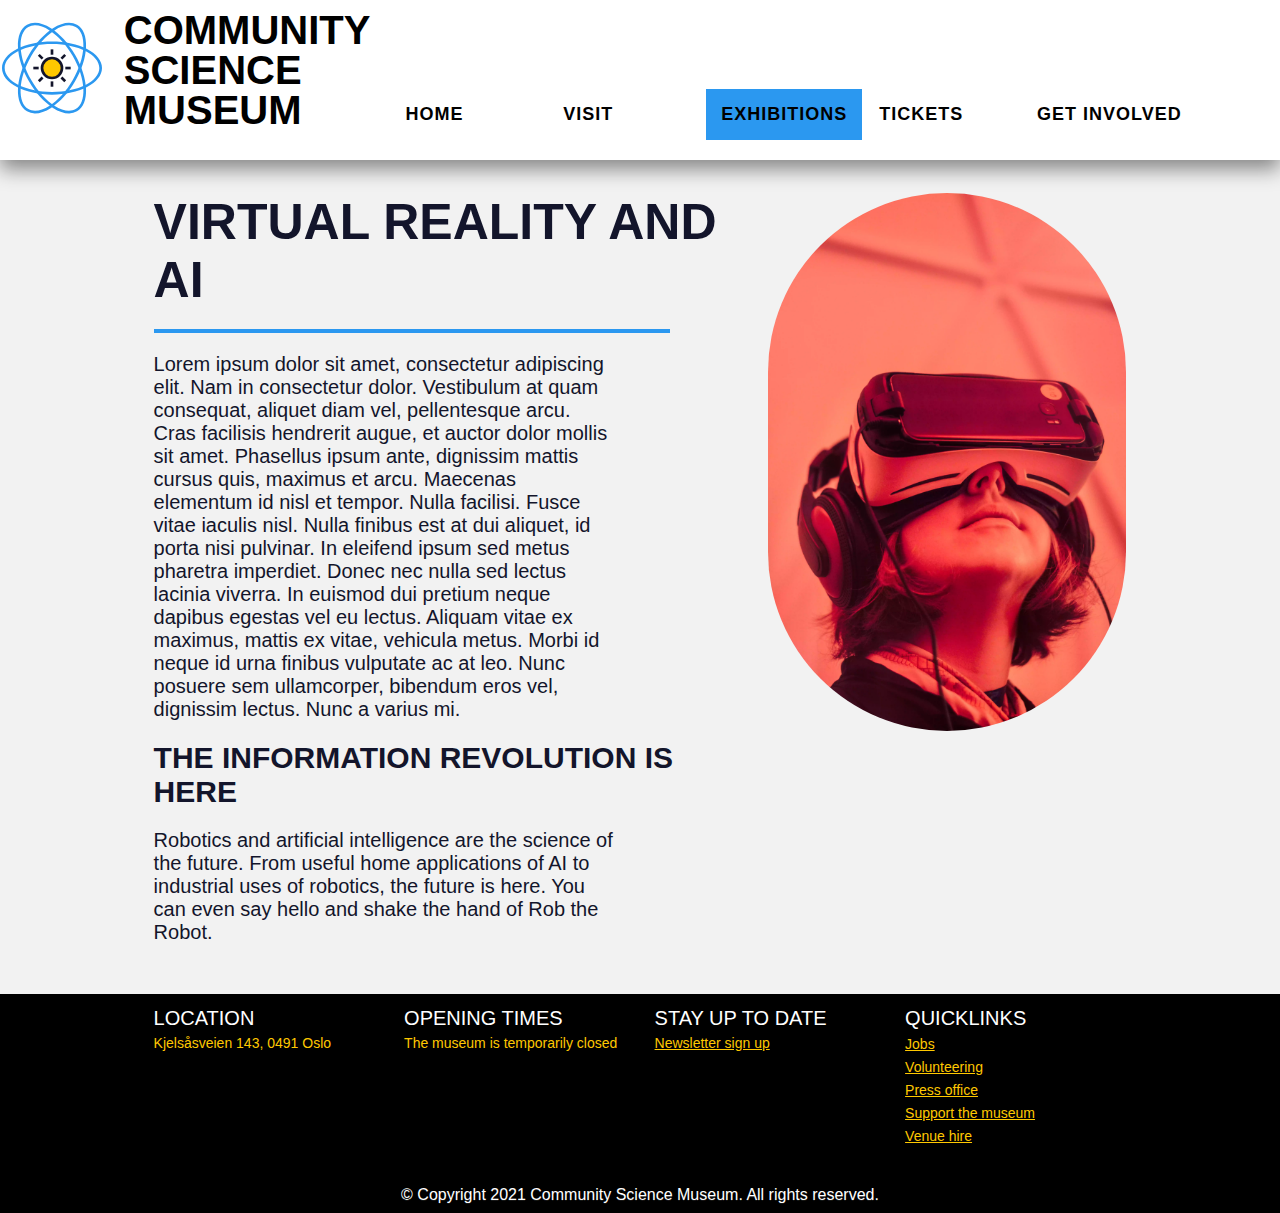
==== semesterproject/ai.html @ 617e719e "first commit" ====
<!DOCTYPE html>
<html lang="en">
  <head>
    <meta charset="UTF-8" />
    <meta name="author" content="Herman Randem" />
    <meta name="viewport" content="width=device-width, initial-scale=1.0" />
    <meta
      name="description"
      content="The Community Science Museum hosts a variety of virtual reality exhibitions, where you can explore the future of robotics and AI."
    />
    <!-- Hotjar Tracking Code for https://priceless-kepler-47f0bd.netlify.app/index.html -->
    <script>
      (function (h, o, t, j, a, r) {
        h.hj =
          h.hj ||
          function () {
            (h.hj.q = h.hj.q || []).push(arguments);
          };
        h._hjSettings = { hjid: 2417031, hjsv: 6 };
        a = o.getElementsByTagName("head")[0];
        r = o.createElement("script");
        r.async = 1;
        r.src = t + h._hjSettings.hjid + j + h._hjSettings.hjsv;
        a.appendChild(r);
      })(window, document, "https://static.hotjar.com/c/hotjar-", ".js?sv=");
    </script>

    <script type="text/javascript" src="js/index.js"></script>
    <link href="styles/ai.css" rel="stylesheet" />
    <link href="styles/core.css" rel="stylesheet" />
    <link
      rel="stylesheet"
      href="https://fonts.googleapis.com/icon?family=Material+Icons"
    />
    <title>
      Exhibition Spaces - Robotics and AI - Community Science Museum
    </title>
  </head>
  <body>
    <!-- HEADER START -->
    <header>
      <div id="logo">
        <a
          alt="Community Science Museum logo."
          href="index.html"
          aria-label="Community Science Museum logo."
        >
          <svg
            xmlns="http://www.w3.org/2000/svg"
            width="150"
            height="136.08"
            viewBox="0 0 150 136.08"
          >
            <g id="Logo" transform="translate(-53 -59.96)">
              <rect
                id="Rectangle_8"
                data-name="Rectangle 8"
                width="4"
                height="8"
                transform="translate(126 148)"
                fill="#13152b"
              />
              <rect
                id="Rectangle_9"
                data-name="Rectangle 9"
                width="4"
                height="8"
                transform="translate(126 100)"
                fill="#13152b"
              />
              <rect
                id="Rectangle_10"
                data-name="Rectangle 10"
                width="8"
                height="4"
                transform="translate(100 126)"
                fill="#13152b"
              />
              <rect
                id="Rectangle_11"
                data-name="Rectangle 11"
                width="8"
                height="4"
                transform="translate(148 126)"
                fill="#13152b"
              />
              <rect
                id="Rectangle_12"
                data-name="Rectangle 12"
                width="8.004"
                height="4"
                transform="translate(143.546 140.726) rotate(45)"
                fill="#13152b"
              />
              <rect
                id="Rectangle_13"
                data-name="Rectangle 13"
                width="8.004"
                height="4"
                transform="translate(109.606 106.786) rotate(45)"
                fill="#13152b"
              />
              <rect
                id="Rectangle_14"
                data-name="Rectangle 14"
                width="4"
                height="8.004"
                transform="translate(112.445 140.725) rotate(45)"
                fill="#13152b"
              />
              <rect
                id="Rectangle_15"
                data-name="Rectangle 15"
                width="4"
                height="8.004"
                transform="translate(146.383 106.786) rotate(45)"
                fill="#13152b"
              />
              <path
                id="Path_1"
                data-name="Path 1"
                d="M153.47,196.04c-7.24,0-15.424-2.77-23.984-8.229-13.369-8.525-26.188-22.671-36.1-39.831S77.643,112.647,76.944,96.806C76.225,80.5,81.038,68.51,90.5,63.048s22.249-3.635,36.012,5.141C139.878,76.714,152.7,90.86,162.6,108.02s15.748,35.333,16.447,51.174c.719,16.308-4.1,28.3-13.554,33.757A23.715,23.715,0,0,1,153.47,196.04ZM102.548,63.96A19.816,19.816,0,0,0,92.5,66.512c-8.1,4.678-12.208,15.374-11.558,30.117.671,15.21,6.323,32.737,15.916,49.351s21.943,30.271,34.78,38.458c12.443,7.935,23.757,9.727,31.861,5.05s12.208-15.374,11.558-30.117c-.671-15.21-6.323-32.737-15.916-49.351S137.2,79.749,124.358,71.562c-7.9-5.04-15.351-7.6-21.81-7.6Z"
                fill="#2b98f0"
              />
              <path
                id="Path_2"
                data-name="Path 2"
                d="M102.53,196.04A23.715,23.715,0,0,1,90.5,192.952c-9.459-5.461-14.272-17.45-13.554-33.757.7-15.841,6.54-34.015,16.447-51.174s22.726-31.305,36.1-39.831c13.762-8.775,26.553-10.6,36.012-5.141s14.272,17.45,13.554,33.757c-.7,15.841-6.54,34.015-16.447,51.174s-22.726,31.305-36.1,39.831c-8.56,5.458-16.744,8.229-23.985,8.229ZM153.452,63.96c-6.459,0-13.906,2.562-21.811,7.6-12.837,8.187-25.188,21.844-34.78,38.458s-15.245,34.14-15.916,49.351c-.65,14.743,3.454,25.439,11.558,30.117s19.417,2.885,31.861-5.05c12.837-8.187,25.188-21.844,34.78-38.458s15.245-34.14,15.916-49.351c.65-14.743-3.454-25.439-11.558-30.117a19.82,19.82,0,0,0-10.05-2.552Z"
                fill="#2b98f0"
              />
              <path
                id="Path_3"
                data-name="Path 3"
                d="M128,167.96c-19.814,0-38.474-4.029-52.541-11.344C60.976,149.085,53,138.922,53,128s7.976-21.085,22.459-28.616C89.526,92.069,108.186,88.04,128,88.04s38.474,4.029,52.541,11.344C195.024,106.915,203,117.078,203,128s-7.976,21.085-22.459,28.616C166.474,163.931,147.814,167.96,128,167.96Zm0-75.92c-39.149,0-71,16.131-71,35.96s31.851,35.96,71,35.96,71-16.131,71-35.96-31.851-35.96-71-35.96Z"
                fill="#2b98f0"
              />
              <circle
                id="Ellipse_1"
                data-name="Ellipse 1"
                cx="15"
                cy="15"
                r="15"
                transform="translate(113 113)"
                fill="#FFC800"
              />
              <path
                id="Path_4"
                data-name="Path 4"
                d="M128,145a17,17,0,1,1,17-17A17.019,17.019,0,0,1,128,145Zm0-30a13,13,0,1,0,13,13A13.015,13.015,0,0,0,128,115Z"
                fill="#13152b"
              />
            </g>
          </svg>
        </a>
      </div>
      <a href="index.html" aria-label="Community Science Museum logo.">
        <div class="bannerwrap">
          <h1 class="banner">community</h1>
          <h2 class="banner">science</h2>
          <h3 class="banner">museum</h3>
        </div>
      </a>
      <div class="navbar">
        <ul>
          <li><a href="index.html">Home</a></li>
          <li><a href="visit.html">Visit</a></li>
          <li><a class="current" href="exhibitions.html">Exhibitions</a></li>
          <li><a href="tickets.html">Tickets</a></li>
          <li><a href="getinvolved.html">Get involved</a></li>
        </ul>
      </div>
      <div class="hamburger">
        <i onclick="check()" class="material-icons"> menu </i>
      </div>
      <div class="hamburgerout hidden" id="hambu">
        <ul>
          <a href="index.html"><li>Home</li></a>
          <a href="visit.html"><li>Visit</li></a>
          <a href="exhibitions.html"><li>Exhibitions</li></a>
          <a href="tickets.html"><li>Tickets</li></a>
          <a href="getinvolved.html"><li>Get involved</li></a>
        </ul>
      </div>
    </header>
    <!-- HEADER END -->
    <main>
      <div class="aigrid">
        <div class="textgrid">
          <h4 class="aiheader">Virtual reality and ai</h4>
          <div class="breakliner"></div>
          <p class="subtext">
            Lorem ipsum dolor sit amet, consectetur adipiscing elit. Nam in
            consectetur dolor. Vestibulum at quam consequat, aliquet diam vel,
            pellentesque arcu. Cras facilisis hendrerit augue, et auctor dolor
            mollis sit amet. Phasellus ipsum ante, dignissim mattis cursus quis,
            maximus et arcu. Maecenas elementum id nisl et tempor. Nulla
            facilisi. Fusce vitae iaculis nisl. Nulla finibus est at dui
            aliquet, id porta nisi pulvinar. In eleifend ipsum sed metus
            pharetra imperdiet. Donec nec nulla sed lectus lacinia viverra. In
            euismod dui pretium neque dapibus egestas vel eu lectus. Aliquam
            vitae ex maximus, mattis ex vitae, vehicula metus. Morbi id neque id
            urna finibus vulputate ac at leo. Nunc posuere sem ullamcorper,
            bibendum eros vel, dignissim lectus. Nunc a varius mi.
          </p>
          <h5 class="subheader">The information revolution is here</h5>
          <p class="subtext">
            Robotics and artificial intelligence are the science of the future.
            From useful home applications of AI to industrial uses of robotics,
            the future is here. You can even say hello and shake the hand of Rob
            the Robot.
          </p>
        </div>
        <div class="imagegrid">
          <img
            src="images/AI2.webp"
            alt="Picture of a girl using a virtual reality headset."
          />
        </div>
      </div>
    </main>
    <!-- FooTer -->
    <footer>
      <div class="footerpart1">
        <h6 class="footerhead">Location</h6>
        <p class="footerp">Kjelsåsveien 143, 0491 Oslo</p>
      </div>
      <div class="footerpart2">
        <h7 class="footerhead">Opening times</h7>
        <p class="footerp">The museum is temporarily closed</p>
      </div>
      <div class="footerpart3">
        <h8 class="footerhead">Stay up to date</h8>
        <a href="#">Newsletter sign up</a>
      </div>
      <div class="footerpart4">
        <h9 class="footerhead">Quicklinks</h9>
        <ul>
          <li><a href="getinvolved.html">Jobs</a></li>
          <li><a href="getinvolved.html">Volunteering</a></li>
          <li><a href="#">Press office</a></li>
          <li><a href="getinvolved.html">Support the museum</a></li>
          <li><a href="#">Venue hire</a></li>
        </ul>
      </div>
      <div class="footercopy">
        <p class="cp-text">
          © Copyright 2021 Community Science Museum. All rights reserved.
        </p>
      </div>
    </footer>
  </body>
</html>
---- semesterproject/styles/ai.css ----
main {
	margin: 1% 12% 0% 12%;
}
.aigrid {
	display: grid;
	grid-template-areas: "col1 col2";
	grid-template-areas: 1fr 1fr;
	grid-gap: 40px;
}
.aiheader {
	font-family: "Audiowide", sans-serif;
	font-size: 50px;
	margin: 20px 0px;
	text-transform: uppercase;
	color: #13152b;
}
.breakliner {
	border-width: 0px 0px 4px 0px;
	border-style: solid;
	width: 90%;
	display: flex;
	color: #2b98f0;
}
.subheader {
	font-family: "OpenSansBold", sans-serif;
	font-size: 30px;
	margin: 10px 0px 0px 0px;
	text-transform: uppercase;
	color: #13152b;
}
.subtext {
	font-family: "OpenSansReg", sans-serif;
	font-size: 20px;
	line-height: 2;
	color: #13152b;
	max-width: 80%;
}
.textgrid {
	grid-area: col1;
}
.imagegrid {
	grid-area: col2;
	margin: 20px auto;
	width: 100%;
}
.imagegrid img {
	border-radius: 200px;
	width: 100%;
	height: auto;
	display: block;
}
@media only screen and (max-width: 796px) {
	main {
		margin: 15px;
	}
}
@media only screen and (max-width: 1425px) {
	.subtext {
		line-height: normal;
	}
}
@media only screen and (max-width: 1225px) {
	.imagegrid {
		display: none;
	}
}
---- semesterproject/styles/core.css ----
@font-face {
	font-family: OpenSansReg;
	src: url("/fonts/OpenSans-Regular.ttf");
}
@font-face {
	font-family: OpenSansBold;
	src: url("/fonts/OpenSans-Bold.ttf");
}
@font-face {
	font-family: Audiowide;
	src: url("/fonts/Audiowide-Regular.ttf");
}

/* Remove outlines */
input:focus,
select:focus,
textarea:focus,
button:focus {
	outline: none;
}
/* Outlines */

/* HEADER */
header {
	box-shadow: 0px 9px 19px rgba(0, 0, 0, 0.45);
	grid-template-areas:
		"logo banner navbar"
		"hamburger hamburger hamburger";
	grid-template-columns: 0.7fr 1.5fr 6fr;
	grid-gap: 20px;
	background-color: #fff;
	display: grid;
	width: 100%;
}
header a {
	text-decoration: none;
}
body {
	margin: 0;
	background-color: #f2f2f2;
	display: flex;
	min-height: 100vh;
	flex-direction: column;
}
main {
	flex: 1;
}
#logo {
	grid-area: logo;
	display: flex;
	margin: auto;
}
svg {
	width: 100px;
}
.bannerwrap {
	grid-area: banner;
	display: flex;
	flex-direction: column;
}
.banner {
	color: #000;
	margin: 0px;
	text-transform: uppercase;
	font-size: 40px;
	font-family: "Audiowide", sans-serif;
	display: inline;
	line-height: 40px;
	user-select: none;
}
h1.banner {
	margin-top: 10px;
}
.current {
	background-color: #2b98f0;
	color: #000 !important;
}
.hamburger {
	margin: auto;
	display: none;
}
.hamburger i {
	color: #000;
	font-size: 3rem;
	user-select: none;
	padding: 10px;
	margin-left: 10px;
}
.hamburgerout {
	text-align: center;
	width: 100%;
	grid-area: hamburger;
}

.hidden {
	display: none;
}

.hamburgerout ul {
	list-style: none;
	margin: 0px;
	padding: 0px;
}
.hamburgerout li {
	margin: 0px 0px 0px 0px;
	border-style: solid;
	border-width: 1px 0px 0px 0px;
	font-family: "OpenSansReg", sans-serif;
	text-transform: uppercase;
	padding: 20px 0px;
}
.hamburgerout a {
	color: #000;
	text-decoration: none;
	font-size: 18px;
	font-weight: 600;
	text-transform: uppercase;
}
.hamburgerout li:hover {
	background-color: #2b98f0;
	color: white;
}
.navbar {
	display: flex;
}
.navbar ul {
	margin: 0;
	padding: 0;
	display: flex;
	width: 100%;
	margin-right: 100px;
}
.navbar li {
	text-transform: uppercase;
	list-style: none;
	flex-grow: 1;
	white-space: nowrap;
	font-family: "OpenSansReg", sans-serif;
	font-weight: 300;
	position: relative;
	letter-spacing: 1px;
}
.navbar li a {
	font-weight: 600;
	color: #000;
	position: absolute;
	bottom: 0;
	padding: 15px;
	font-size: 18px;
	-webkit-transition: 0.2s ease;
	-o-transition: 0.2s ease;
	transition: 0.2s ease;
}
.navbar li a:hover {
	cursor: pointer;
	background-color: #7c7a7a;
	color: #fff;
}
/* HEADER END */

/* Reused breakline */
.breakline {
	border-width: 0px 0px 4px 0px;
	border-style: solid;
	width: 70%;
	display: flex;
	color: #2b98f0;
}
/* Footer */
footer {
	background-color: #000;
	display: grid;
	grid-template-areas:
		"location opening newsletter quicklinks"
		"copyright copyright copyright copyright";
	grid-template-columns: 1fr 1fr 1fr 1fr;
	grid-gap: 0px 3%;
	padding: 1% 12% 0% 12%;
	margin-top: 30px;
}
.footerpart1 {
	grid-area: location;
}
.footerpart2 {
	grid-area: opening;
}
.footerpart3 {
	grid-area: newsletter;
}
.footerpart4 {
	grid-area: quicklinks;
}
.footercopy {
	grid-area: copyright;
}
.footerhead {
	font-family: "OpenSansLightBold", sans-serif;
	font-size: 20px;
	margin: 0px;
	text-transform: uppercase;
	color: white;
	font-weight: normal;
}
.footerp {
	font-family: "OpenSansReg", sans-serif;
	font-size: 14px;
	margin: 5px 0px;
	color: #ffc800;
}
.footerpart3 a {
	color: #ffc800;
	font-family: "OpenSansReg", sans-serif;
	font-size: 14px;
	display: flex;
	flex-direction: column;
	margin: 5px 0px;
}
.footerpart4 ul {
	list-style: none;
	padding: 0px;
	margin: 0px;
}
.footerpart4 li {
	margin: 5px 0px;
}
.footerpart4 a {
	color: #ffc800;
	font-family: "OpenSansReg", sans-serif;
	font-size: 14px;
}
.cp-text {
	color: white;
	text-shadow: 0 1px rgba(255, 255, 255, 0.1);
	text-align: center;
	font-family: "Raleway", sans-serif;
	padding-top: 20px;
	font-size: 16px;
	padding-bottom: 4px;
	margin-bottom: 5px;
}
/* Footer end */
/* Footer layout switch */
@media only screen and (max-width: 920px) {
	footer {
		grid-template-areas:
			"location quicklinks"
			"newsletter quicklinks"
			"opening quicklinks"
			"copyright copyright";
		grid-template-columns: 1fr 1fr;
		padding: 2% 10% 0% 10%;
	}
}
/* Hamburger entry */
@media only screen and (max-width: 1245px) {
	.navbar {
		display: none;
	}
	.hamburger {
		margin: auto;
		display: flex;
		margin-right: 50px;
	}
	svg {
		padding-left: 10px;
	}
}
@media only screen and (min-width: 1246px) {
	.hamburgerout {
		display: none;
	}
}
/* Larger phonescreens */
@media only screen and (max-width: 600px) {
	.banner {
		font-size: 25px;
		line-height: normal;
	}
	h1.banner {
		margin-top: 20px;
	}
	.hamburger i {
		font-size: 33px;
	}
	header {
		grid-gap: 5px;
	}
	.secondhead {
		white-space: normal;
	}
	svg {
		width: 80px;
	}
}
/* 340px wide screens */
@media only screen and (max-width: 400px) {
	.hamburgerout {
		text-align: left;
	}
	.hamburgerout li {
		padding-left: 10px;
	}
	svg {
		padding-left: 1px;
	}
}
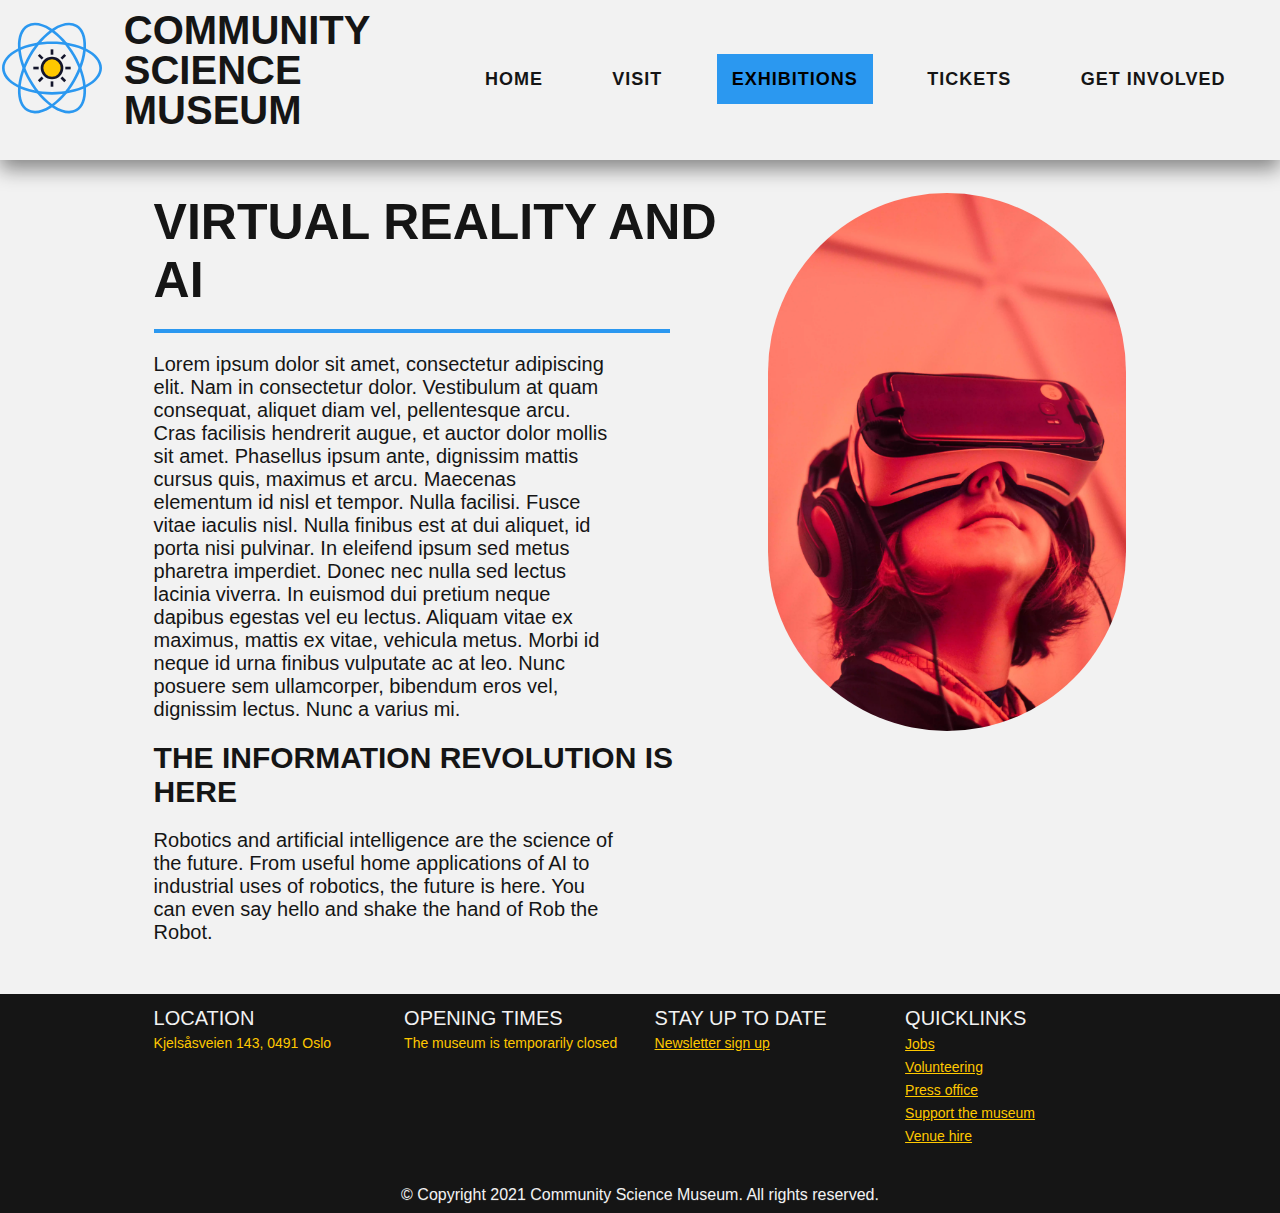
==== commit 5d24b162: "Added active class for hamburger navigation" ====
--- a/semesterproject/ai.html
+++ b/semesterproject/ai.html
@@ -176,7 +176,9 @@
         <ul>
           <a href="index.html"><li>Home</li></a>
           <a href="visit.html"><li>Visit</li></a>
-          <a href="exhibitions.html"><li>Exhibitions</li></a>
+          <a class="hamburgeractive" href="exhibitions.html"
+            ><li>Exhibitions</li></a
+          >
           <a href="tickets.html"><li>Tickets</li></a>
           <a href="getinvolved.html"><li>Get involved</li></a>
         </ul>
--- a/semesterproject/styles/ai.css
+++ b/semesterproject/styles/ai.css
@@ -12,27 +12,27 @@
 	font-size: 50px;
 	margin: 20px 0px;
 	text-transform: uppercase;
-	color: #13152b;
+	color: var(--coal);
 }
 .breakliner {
 	border-width: 0px 0px 4px 0px;
 	border-style: solid;
 	width: 90%;
 	display: flex;
-	color: #2b98f0;
+	color: var(--altblue);
 }
 .subheader {
 	font-family: "OpenSansBold", sans-serif;
 	font-size: 30px;
 	margin: 10px 0px 0px 0px;
 	text-transform: uppercase;
-	color: #13152b;
+	color: var(--coal);
 }
 .subtext {
 	font-family: "OpenSansReg", sans-serif;
 	font-size: 20px;
 	line-height: 2;
-	color: #13152b;
+	color: var(--coal);
 	max-width: 80%;
 }
 .textgrid {
--- a/semesterproject/styles/core.css
+++ b/semesterproject/styles/core.css
@@ -1,14 +1,22 @@
 @font-face {
-	font-family: OpenSansReg;
-	src: url("/fonts/OpenSans-Regular.ttf");
+  font-family: OpenSansReg;
+  src: url("/fonts/OpenSans-Regular.ttf");
 }
 @font-face {
-	font-family: OpenSansBold;
-	src: url("/fonts/OpenSans-Bold.ttf");
+  font-family: OpenSansBold;
+  src: url("/fonts/OpenSans-Bold.ttf");
 }
 @font-face {
-	font-family: Audiowide;
-	src: url("/fonts/Audiowide-Regular.ttf");
+  font-family: Audiowide;
+  src: url("/fonts/Audiowide-Regular.ttf");
+}
+
+:root {
+  --orangina: #ffc800;
+  --coal: #151515;
+  --whiteout: #f2f2f2;
+  --altblue: #2b98f0;
+  --bluehov: #005694;
 }
 
 /* Remove outlines */
@@ -16,291 +24,292 @@
 select:focus,
 textarea:focus,
 button:focus {
-	outline: none;
+  outline: none;
 }
 /* Outlines */
 
 /* HEADER */
 header {
-	box-shadow: 0px 9px 19px rgba(0, 0, 0, 0.45);
-	grid-template-areas:
-		"logo banner navbar"
-		"hamburger hamburger hamburger";
-	grid-template-columns: 0.7fr 1.5fr 6fr;
-	grid-gap: 20px;
-	background-color: #fff;
-	display: grid;
-	width: 100%;
+  box-shadow: 0px 9px 19px rgba(0, 0, 0, 0.45);
+  grid-template-areas:
+    "logo banner navbar"
+    "hamburger hamburger hamburger";
+  grid-template-columns: 0.7fr 1.5fr 6fr;
+  grid-gap: 20px;
+  background-color: var(--whiteout);
+  display: grid;
+  width: 100%;
 }
 header a {
-	text-decoration: none;
+  text-decoration: none;
 }
 body {
-	margin: 0;
-	background-color: #f2f2f2;
-	display: flex;
-	min-height: 100vh;
-	flex-direction: column;
+  margin: 0;
+  background-color: var(--whiteout);
+  display: flex;
+  min-height: 100vh;
+  flex-direction: column;
 }
 main {
-	flex: 1;
+  flex: 1;
 }
 #logo {
-	grid-area: logo;
-	display: flex;
-	margin: auto;
+  grid-area: logo;
+  display: flex;
+  margin: auto;
 }
 svg {
-	width: 100px;
+  width: 100px;
 }
 .bannerwrap {
-	grid-area: banner;
-	display: flex;
-	flex-direction: column;
+  grid-area: banner;
+  display: flex;
+  flex-direction: column;
 }
 .banner {
-	color: #000;
-	margin: 0px;
-	text-transform: uppercase;
-	font-size: 40px;
-	font-family: "Audiowide", sans-serif;
-	display: inline;
-	line-height: 40px;
-	user-select: none;
+  color: var(--coal);
+  margin: 0px;
+  text-transform: uppercase;
+  font-size: 40px;
+  font-family: "Audiowide", sans-serif;
+  display: inline;
+  line-height: 40px;
+  user-select: none;
 }
 h1.banner {
-	margin-top: 10px;
+  margin-top: 10px;
 }
 .current {
-	background-color: #2b98f0;
-	color: #000 !important;
+  background-color: var(--altblue);
+  color: #000 !important;
 }
 .hamburger {
-	margin: auto;
-	display: none;
+  margin: auto;
+  display: none;
 }
 .hamburger i {
-	color: #000;
-	font-size: 3rem;
-	user-select: none;
-	padding: 10px;
-	margin-left: 10px;
+  color: #000;
+  font-size: 3rem;
+  user-select: none;
+  padding: 10px;
+  margin-left: 10px;
 }
 .hamburgerout {
-	text-align: center;
-	width: 100%;
-	grid-area: hamburger;
+  text-align: center;
+  width: 100%;
+  grid-area: hamburger;
 }
 
 .hidden {
-	display: none;
+  display: none;
 }
 
 .hamburgerout ul {
-	list-style: none;
-	margin: 0px;
-	padding: 0px;
+  list-style: none;
+  margin: 0px;
+  padding: 0px;
 }
 .hamburgerout li {
-	margin: 0px 0px 0px 0px;
-	border-style: solid;
-	border-width: 1px 0px 0px 0px;
-	font-family: "OpenSansReg", sans-serif;
-	text-transform: uppercase;
-	padding: 20px 0px;
+  margin: 0px 0px 0px 0px;
+  border-style: solid;
+  border-width: 1px 0px 0px 0px;
+  font-family: "OpenSansReg", sans-serif;
+  text-transform: uppercase;
+  padding: 20px 0px;
 }
 .hamburgerout a {
-	color: #000;
-	text-decoration: none;
-	font-size: 18px;
-	font-weight: 600;
-	text-transform: uppercase;
+  color: #000;
+  text-decoration: none;
+  font-size: 18px;
+  font-weight: 600;
+  text-transform: uppercase;
 }
 .hamburgerout li:hover {
-	background-color: #2b98f0;
-	color: white;
+  background-color: var(--altblue);
+  color: white;
+}
+.hamburgeractive {
+  background-color: var(--altblue);
+  color: #000;
 }
 .navbar {
-	display: flex;
+  display: flex;
 }
 .navbar ul {
-	margin: 0;
-	padding: 0;
-	display: flex;
-	width: 100%;
-	margin-right: 100px;
+  display: flex;
+  width: 100%;
+  margin: 0px;
+  margin-top: 69px;
+  justify-content: space-evenly;
 }
 .navbar li {
-	text-transform: uppercase;
-	list-style: none;
-	flex-grow: 1;
-	white-space: nowrap;
-	font-family: "OpenSansReg", sans-serif;
-	font-weight: 300;
-	position: relative;
-	letter-spacing: 1px;
+  text-transform: uppercase;
+  list-style: none;
+  white-space: nowrap;
+  font-family: "OpenSansReg", sans-serif;
+  font-weight: 300;
+  position: relative;
+  letter-spacing: 1px;
 }
 .navbar li a {
-	font-weight: 600;
-	color: #000;
-	position: absolute;
-	bottom: 0;
-	padding: 15px;
-	font-size: 18px;
-	-webkit-transition: 0.2s ease;
-	-o-transition: 0.2s ease;
-	transition: 0.2s ease;
+  font-weight: 600;
+  color: var(--coal);
+  padding: 15px;
+  font-size: 18px;
+  -webkit-transition: 0.2s ease;
+  -o-transition: 0.2s ease;
+  transition: 0.2s ease;
 }
 .navbar li a:hover {
-	cursor: pointer;
-	background-color: #7c7a7a;
-	color: #fff;
+  cursor: pointer;
+  background-color: #7c7a7a;
+  color: var(--whiteout);
 }
 /* HEADER END */
 
 /* Reused breakline */
 .breakline {
-	border-width: 0px 0px 4px 0px;
-	border-style: solid;
-	width: 70%;
-	display: flex;
-	color: #2b98f0;
+  border-width: 0px 0px 4px 0px;
+  border-style: solid;
+  width: 70%;
+  display: flex;
+  color: var(--altblue);
 }
 /* Footer */
 footer {
-	background-color: #000;
-	display: grid;
-	grid-template-areas:
-		"location opening newsletter quicklinks"
-		"copyright copyright copyright copyright";
-	grid-template-columns: 1fr 1fr 1fr 1fr;
-	grid-gap: 0px 3%;
-	padding: 1% 12% 0% 12%;
-	margin-top: 30px;
+  background-color: var(--coal);
+  display: grid;
+  grid-template-areas:
+    "location opening newsletter quicklinks"
+    "copyright copyright copyright copyright";
+  grid-template-columns: 1fr 1fr 1fr 1fr;
+  grid-gap: 0px 3%;
+  padding: 1% 12% 0% 12%;
+  margin-top: 30px;
 }
 .footerpart1 {
-	grid-area: location;
+  grid-area: location;
 }
 .footerpart2 {
-	grid-area: opening;
+  grid-area: opening;
 }
 .footerpart3 {
-	grid-area: newsletter;
+  grid-area: newsletter;
 }
 .footerpart4 {
-	grid-area: quicklinks;
+  grid-area: quicklinks;
 }
 .footercopy {
-	grid-area: copyright;
+  grid-area: copyright;
 }
 .footerhead {
-	font-family: "OpenSansLightBold", sans-serif;
-	font-size: 20px;
-	margin: 0px;
-	text-transform: uppercase;
-	color: white;
-	font-weight: normal;
+  font-family: "OpenSansLightBold", sans-serif;
+  font-size: 20px;
+  margin: 0px;
+  text-transform: uppercase;
+  color: var(--whiteout);
+  font-weight: normal;
 }
 .footerp {
-	font-family: "OpenSansReg", sans-serif;
-	font-size: 14px;
-	margin: 5px 0px;
-	color: #ffc800;
+  font-family: "OpenSansReg", sans-serif;
+  font-size: 14px;
+  margin: 5px 0px;
+  color: var(--orangina);
 }
 .footerpart3 a {
-	color: #ffc800;
-	font-family: "OpenSansReg", sans-serif;
-	font-size: 14px;
-	display: flex;
-	flex-direction: column;
-	margin: 5px 0px;
+  color: var(--orangina);
+  font-family: "OpenSansReg", sans-serif;
+  font-size: 14px;
+  display: flex;
+  flex-direction: column;
+  margin: 5px 0px;
 }
 .footerpart4 ul {
-	list-style: none;
-	padding: 0px;
-	margin: 0px;
+  list-style: none;
+  padding: 0px;
+  margin: 0px;
 }
 .footerpart4 li {
-	margin: 5px 0px;
+  margin: 5px 0px;
 }
 .footerpart4 a {
-	color: #ffc800;
-	font-family: "OpenSansReg", sans-serif;
-	font-size: 14px;
+  color: var(--orangina);
+  font-family: "OpenSansReg", sans-serif;
+  font-size: 14px;
 }
 .cp-text {
-	color: white;
-	text-shadow: 0 1px rgba(255, 255, 255, 0.1);
-	text-align: center;
-	font-family: "Raleway", sans-serif;
-	padding-top: 20px;
-	font-size: 16px;
-	padding-bottom: 4px;
-	margin-bottom: 5px;
+  color: var(--whiteout);
+  text-shadow: 0 1px rgba(255, 255, 255, 0.1);
+  text-align: center;
+  font-family: "Raleway", sans-serif;
+  padding-top: 20px;
+  font-size: 16px;
+  padding-bottom: 4px;
+  margin-bottom: 5px;
 }
 /* Footer end */
 /* Footer layout switch */
 @media only screen and (max-width: 920px) {
-	footer {
-		grid-template-areas:
-			"location quicklinks"
-			"newsletter quicklinks"
-			"opening quicklinks"
-			"copyright copyright";
-		grid-template-columns: 1fr 1fr;
-		padding: 2% 10% 0% 10%;
-	}
+  footer {
+    grid-template-areas:
+      "location quicklinks"
+      "newsletter quicklinks"
+      "opening quicklinks"
+      "copyright copyright";
+    grid-template-columns: 1fr 1fr;
+    padding: 2% 10% 0% 10%;
+  }
 }
 /* Hamburger entry */
 @media only screen and (max-width: 1245px) {
-	.navbar {
-		display: none;
-	}
-	.hamburger {
-		margin: auto;
-		display: flex;
-		margin-right: 50px;
-	}
-	svg {
-		padding-left: 10px;
-	}
+  .navbar {
+    display: none;
+  }
+  .hamburger {
+    margin: auto;
+    display: flex;
+    margin-right: 50px;
+  }
+  svg {
+    padding-left: 10px;
+  }
 }
 @media only screen and (min-width: 1246px) {
-	.hamburgerout {
-		display: none;
-	}
+  .hamburgerout {
+    display: none;
+  }
 }
 /* Larger phonescreens */
 @media only screen and (max-width: 600px) {
-	.banner {
-		font-size: 25px;
-		line-height: normal;
-	}
-	h1.banner {
-		margin-top: 20px;
-	}
-	.hamburger i {
-		font-size: 33px;
-	}
-	header {
-		grid-gap: 5px;
-	}
-	.secondhead {
-		white-space: normal;
-	}
-	svg {
-		width: 80px;
-	}
+  .banner {
+    font-size: 25px;
+    line-height: normal;
+  }
+  h1.banner {
+    margin-top: 20px;
+  }
+  .hamburger i {
+    font-size: 33px;
+  }
+  header {
+    grid-gap: 5px;
+  }
+  .secondhead {
+    white-space: normal;
+  }
+  svg {
+    width: 80px;
+  }
 }
 /* 340px wide screens */
 @media only screen and (max-width: 400px) {
-	.hamburgerout {
-		text-align: left;
-	}
-	.hamburgerout li {
-		padding-left: 10px;
-	}
-	svg {
-		padding-left: 1px;
-	}
-}
+  .hamburgerout {
+    text-align: left;
+  }
+  .hamburgerout li {
+    padding-left: 10px;
+  }
+  svg {
+    padding-left: 1px;
+  }
+}
